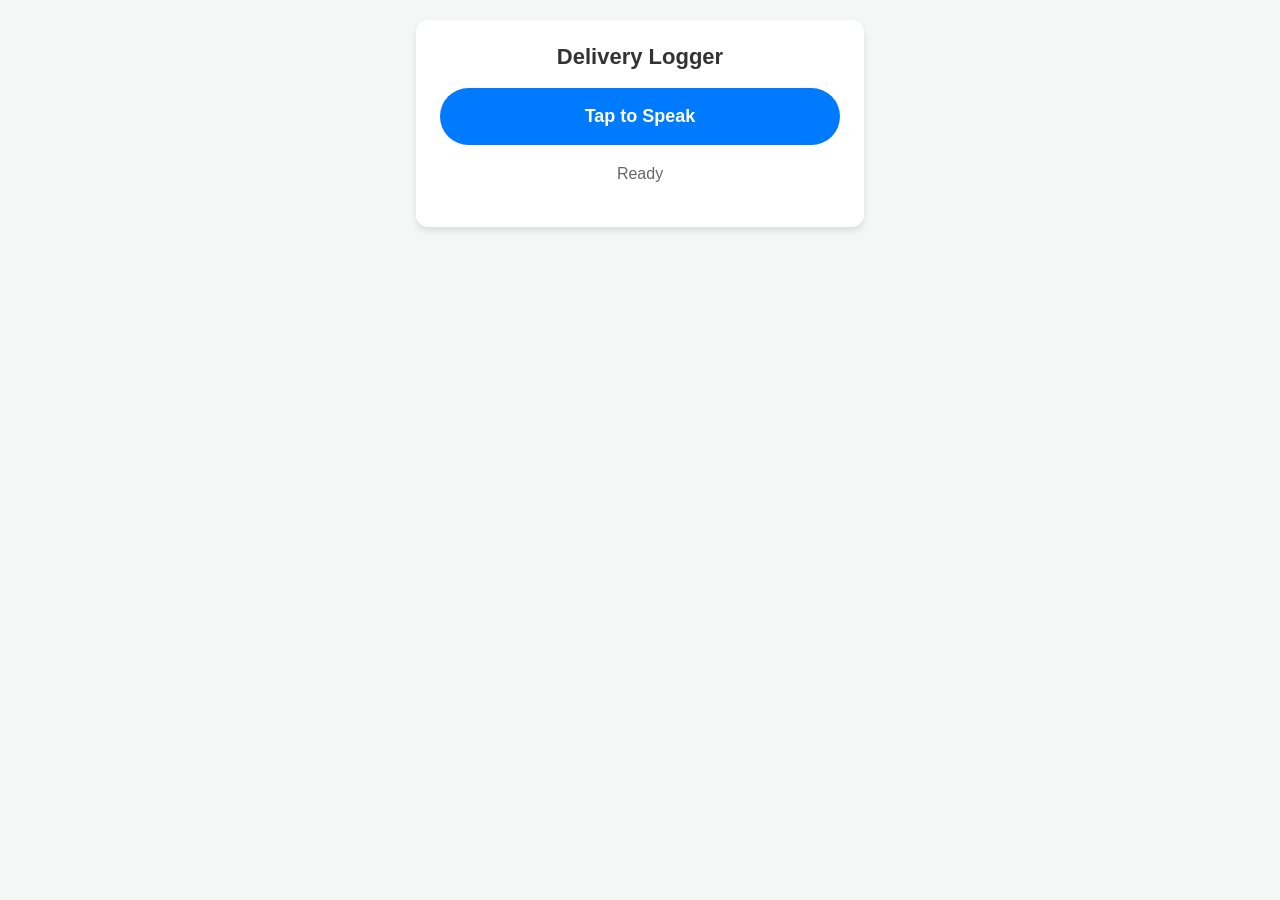
==== index.html @ 5da6aab1 "Add files via upload" ====
<!DOCTYPE html>
<html lang="en">
<head>
    <meta charset="UTF-8">
    <!-- Ensures it looks like an app on mobile screens -->
    <meta name="viewport" content="width=device-width, initial-scale=1.0">
    <title>Driver Delivery Log</title>
    <style>
        body { font-family: -apple-system, BlinkMacSystemFont, "Segoe UI", Roboto, Helvetica, Arial, sans-serif; background-color: #f4f7f6; margin: 0; padding: 20px; color: #333; }
        .container { max-width: 400px; margin: 0 auto; background: white; border-radius: 12px; padding: 24px; box-shadow: 0 4px 6px rgba(0,0,0,0.1); }
        h2 { margin-top: 0; font-size: 22px; text-align: center;}
        
        /* Record Button Styles */
        #recordBtn { width: 100%; padding: 18px; font-size: 18px; font-weight: bold; color: white; background-color: #007bff; border: none; border-radius: 50px; cursor: pointer; transition: 0.3s; margin-bottom: 20px;}
        #recordBtn.recording { background-color: #dc3545; animation: pulse 1.5s infinite; }
        @keyframes pulse { 0% { box-shadow: 0 0 0 0 rgba(220, 53, 69, 0.7); } 70% { box-shadow: 0 0 0 15px rgba(220, 53, 69, 0); } 100% { box-shadow: 0 0 0 0 rgba(220, 53, 69, 0); } }
        
        #status { text-align: center; margin-bottom: 20px; font-weight: 500; color: #666; }
        
        /* Form Styles */
        #confirmationForm { display: none; margin-top: 20px; border-top: 1px solid #eee; padding-top: 20px;}
        label { display: block; font-weight: 600; margin-bottom: 5px; font-size: 14px; color: #555;}
        input[type="text"], input[type="number"] { width: 100%; padding: 10px; margin-bottom: 15px; border: 1px solid #ccc; border-radius: 6px; box-sizing: border-box; font-size: 16px;}
        .warning { color: #856404; background-color: #fff3cd; border: 1px solid #ffeeba; padding: 10px; border-radius: 6px; font-size: 13px; margin-bottom: 15px; display: none;}
        
        #submitBtn { width: 100%; padding: 14px; font-size: 16px; font-weight: bold; color: white; background-color: #28a745; border: none; border-radius: 8px; cursor: pointer;}
        #submitBtn:disabled { background-color: #94d3a2; cursor: not-allowed; }
    </style>
</head>
<body>

<div class="container">
    <h2>Delivery Logger</h2>
    
    <button id="recordBtn">Tap to Speak</button>
    <div id="status">Ready</div>

    <div id="confirmationForm">
        <div id="warningBox" class="warning">⚠️ Please review missing or unclear fields.</div>
        
        <label>Driver Name</label>
        <input type="text" id="driverInput">
        
        <label>Restaurants (Comma separated)</label>
        <input type="text" id="restaurantsInput">
        
        <label>Total Cylinders</label>
        <input type="number" id="cylindersInput">
        
        <button id="submitBtn">Submit to Sheet</button>
    </div>
</div>

<script>
    // ==========================================
    // PASTE YOUR GOOGLE APPS SCRIPT URL HERE
    // ==========================================
    const GAS_URL = "https://script.google.com/macros/s/AKfycbzGHUQMD09-7vBBR6kDdqrA7NAn_sE4dZiYzwj10HpI0-hOEmBV58xppFyarcoK8qzk/exec";

    let mediaRecorder;
    let audioChunks = [];
    const recordBtn = document.getElementById('recordBtn');
    const statusTxt = document.getElementById('status');
    const form = document.getElementById('confirmationForm');
    const warningBox = document.getElementById('warningBox');
    const submitBtn = document.getElementById('submitBtn');

    // --- 1. Audio Recording Logic ---
    recordBtn.addEventListener('click', async () => {
        if (!mediaRecorder || mediaRecorder.state === 'inactive') {
            startRecording();
        } else if (mediaRecorder.state === 'recording') {
            mediaRecorder.stop();
        }
    });

    async function startRecording() {
        try {
            // Request microphone access
            const stream = await navigator.mediaDevices.getUserMedia({ audio: true });
            mediaRecorder = new MediaRecorder(stream);
            audioChunks = [];

            mediaRecorder.ondataavailable = event => {
                if (event.data.size > 0) audioChunks.push(event.data);
            };

            mediaRecorder.onstop = processAudio;

            mediaRecorder.start();
            recordBtn.textContent = "Tap to Stop";
            recordBtn.classList.add("recording");
            statusTxt.textContent = "Listening...";
            form.style.display = "none";
        } catch (err) {
            alert("Microphone access denied or failed.");
        }
    }

    // --- 2. Convert Audio and Send to GAS Proxy ---
    async function processAudio() {
        recordBtn.textContent = "Tap to Speak";
        recordBtn.classList.remove("recording");
        statusTxt.textContent = "Processing with AI...";
        
        // Stop all mic tracks to save battery
        mediaRecorder.stream.getTracks().forEach(track => track.stop());

        const audioBlob = new Blob(audioChunks);
        
        // Convert Blob to Base64 to send over HTTP
        const reader = new FileReader();
        reader.readAsDataURL(audioBlob);
        reader.onloadend = async () => {
            const base64data = reader.result.split(',')[1];
            
            try {
                const response = await fetch(GAS_URL, {
                    method: 'POST',
                    body: JSON.stringify({
                        action: "PROCESS_AUDIO",
                        audioBase64: base64data,
                        mimeType: audioBlob.type
                    })
                });
                
                const result = await response.json();
                if(result.success) {
                    populateForm(result.data.extracted);
                } else {
                    alert("Error: " + result.error);
                    statusTxt.textContent = "Ready";
                }
            } catch (error) {
                alert("Network error talking to server.");
                statusTxt.textContent = "Ready";
            }
        };
    }

    // --- 3. Display Data for Driver Confirmation ---
    function populateForm(data) {
        statusTxt.textContent = "Review and Confirm";
        form.style.display = "block";
        
        document.getElementById('driverInput').value = data.driver_name || "";
        document.getElementById('restaurantsInput').value = (data.restaurants || []).join(", ");
        document.getElementById('cylindersInput').value = data.cylinders || "";

        // Show warning if AI flagged anything
        if (data.confidence_flags && data.confidence_flags.length > 0) {
            warningBox.style.display = "block";
            warningBox.innerHTML = `⚠️ Please check: ${data.confidence_flags.join(", ")}`;
        } else {
            warningBox.style.display = "none";
        }
    }

    // --- 4. Submit Confirmed Data to Google Sheets ---
    submitBtn.addEventListener('click', async () => {
        submitBtn.disabled = true;
        submitBtn.textContent = "Saving...";

        const payload = {
            driver_name: document.getElementById('driverInput').value,
            restaurants: document.getElementById('restaurantsInput').value,
            cylinders: document.getElementById('cylindersInput').value,
            confidence_flags: warningBox.style.display === "block" ? ["Manually Reviewed"] : []
        };

        try {
            const response = await fetch(GAS_URL, {
                method: 'POST',
                body: JSON.stringify({
                    action: "SUBMIT_DELIVERY",
                    payload: payload
                })
            });
            
            const result = await response.json();
            if(result.success) {
                alert("Delivery Logged Successfully!");
                form.style.display = "none";
                statusTxt.textContent = "Ready";
            } else {
                alert("Error saving: " + result.error);
            }
        } catch (error) {
            alert("Network error.");
        } finally {
            submitBtn.disabled = false;
            submitBtn.textContent = "Submit to Sheet";
        }
    });
</script>

</body>
</html>
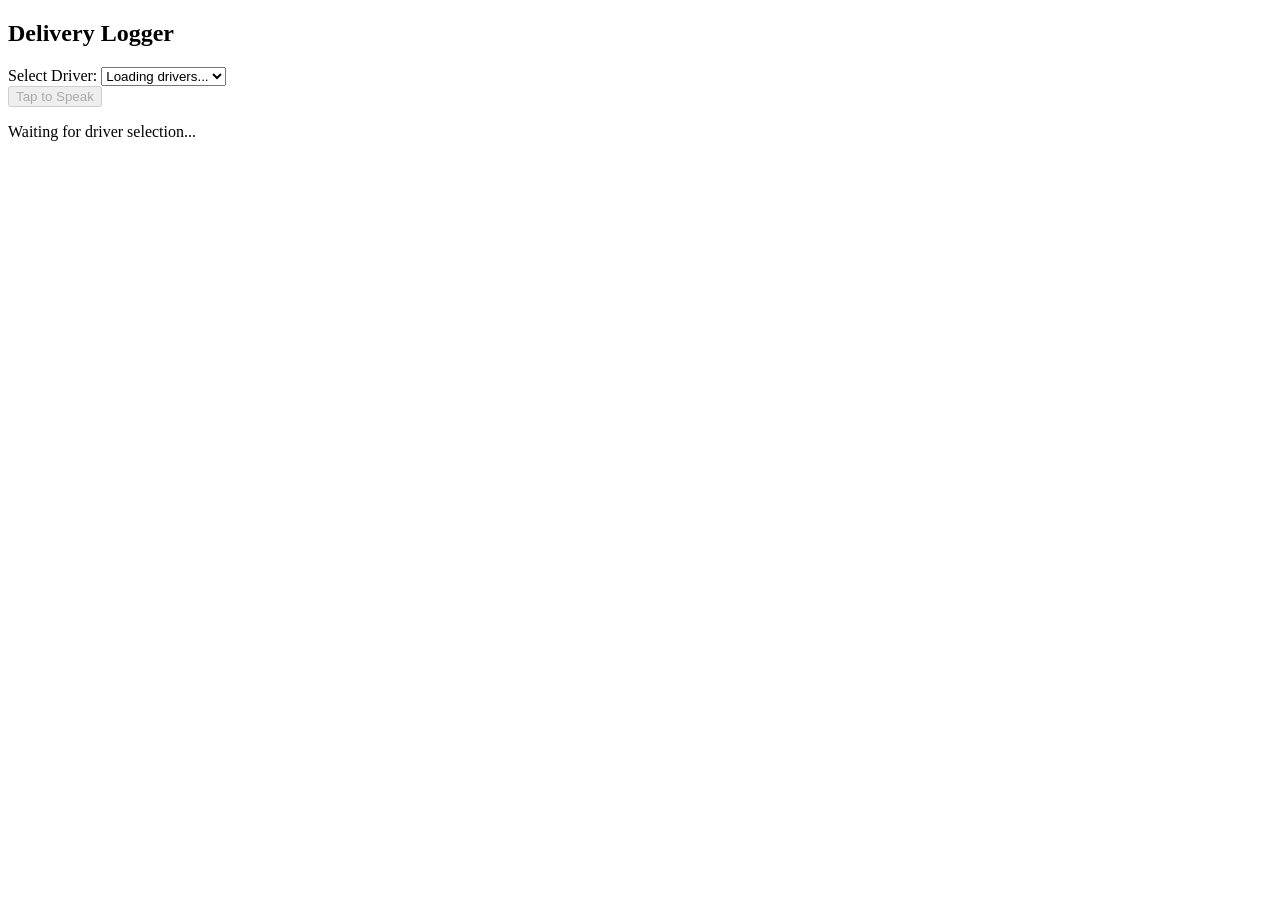
==== commit 357a732d: "Add initial HTML structure for Delivery Logger" ====
--- a/index.html
+++ b/index.html
@@ -1,198 +1,31 @@
-<!DOCTYPE html>
-<html lang="en">
-<head>
-    <meta charset="UTF-8">
-    <!-- Ensures it looks like an app on mobile screens -->
-    <meta name="viewport" content="width=device-width, initial-scale=1.0">
-    <title>Driver Delivery Log</title>
-    <style>
-        body { font-family: -apple-system, BlinkMacSystemFont, "Segoe UI", Roboto, Helvetica, Arial, sans-serif; background-color: #f4f7f6; margin: 0; padding: 20px; color: #333; }
-        .container { max-width: 400px; margin: 0 auto; background: white; border-radius: 12px; padding: 24px; box-shadow: 0 4px 6px rgba(0,0,0,0.1); }
-        h2 { margin-top: 0; font-size: 22px; text-align: center;}
-        
-        /* Record Button Styles */
-        #recordBtn { width: 100%; padding: 18px; font-size: 18px; font-weight: bold; color: white; background-color: #007bff; border: none; border-radius: 50px; cursor: pointer; transition: 0.3s; margin-bottom: 20px;}
-        #recordBtn.recording { background-color: #dc3545; animation: pulse 1.5s infinite; }
-        @keyframes pulse { 0% { box-shadow: 0 0 0 0 rgba(220, 53, 69, 0.7); } 70% { box-shadow: 0 0 0 15px rgba(220, 53, 69, 0); } 100% { box-shadow: 0 0 0 0 rgba(220, 53, 69, 0); } }
-        
-        #status { text-align: center; margin-bottom: 20px; font-weight: 500; color: #666; }
-        
-        /* Form Styles */
-        #confirmationForm { display: none; margin-top: 20px; border-top: 1px solid #eee; padding-top: 20px;}
-        label { display: block; font-weight: 600; margin-bottom: 5px; font-size: 14px; color: #555;}
-        input[type="text"], input[type="number"] { width: 100%; padding: 10px; margin-bottom: 15px; border: 1px solid #ccc; border-radius: 6px; box-sizing: border-box; font-size: 16px;}
-        .warning { color: #856404; background-color: #fff3cd; border: 1px solid #ffeeba; padding: 10px; border-radius: 6px; font-size: 13px; margin-bottom: 15px; display: none;}
-        
-        #submitBtn { width: 100%; padding: 14px; font-size: 16px; font-weight: bold; color: white; background-color: #28a745; border: none; border-radius: 8px; cursor: pointer;}
-        #submitBtn:disabled { background-color: #94d3a2; cursor: not-allowed; }
-    </style>
-</head>
-<body>
-
-<div class="container">
-    <h2>Delivery Logger</h2>
-    
-    <button id="recordBtn">Tap to Speak</button>
-    <div id="status">Ready</div>
-
-    <div id="confirmationForm">
-        <div id="warningBox" class="warning">⚠️ Please review missing or unclear fields.</div>
-        
-        <label>Driver Name</label>
-        <input type="text" id="driverInput">
-        
-        <label>Restaurants (Comma separated)</label>
-        <input type="text" id="restaurantsInput">
-        
-        <label>Total Cylinders</label>
-        <input type="number" id="cylindersInput">
-        
-        <button id="submitBtn">Submit to Sheet</button>
-    </div>
-</div>
-
-<script>
-    // ==========================================
-    // PASTE YOUR GOOGLE APPS SCRIPT URL HERE
-    // ==========================================
-    const GAS_URL = "https://script.google.com/macros/s/AKfycbzGHUQMD09-7vBBR6kDdqrA7NAn_sE4dZiYzwj10HpI0-hOEmBV58xppFyarcoK8qzk/exec";
-
-    let mediaRecorder;
-    let audioChunks = [];
-    const recordBtn = document.getElementById('recordBtn');
-    const statusTxt = document.getElementById('status');
-    const form = document.getElementById('confirmationForm');
-    const warningBox = document.getElementById('warningBox');
-    const submitBtn = document.getElementById('submitBtn');
-
-    // --- 1. Audio Recording Logic ---
-    recordBtn.addEventListener('click', async () => {
-        if (!mediaRecorder || mediaRecorder.state === 'inactive') {
-            startRecording();
-        } else if (mediaRecorder.state === 'recording') {
-            mediaRecorder.stop();
-        }
-    });
-
-    async function startRecording() {
-        try {
-            // Request microphone access
-            const stream = await navigator.mediaDevices.getUserMedia({ audio: true });
-            mediaRecorder = new MediaRecorder(stream);
-            audioChunks = [];
-
-            mediaRecorder.ondataavailable = event => {
-                if (event.data.size > 0) audioChunks.push(event.data);
-            };
-
-            mediaRecorder.onstop = processAudio;
-
-            mediaRecorder.start();
-            recordBtn.textContent = "Tap to Stop";
-            recordBtn.classList.add("recording");
-            statusTxt.textContent = "Listening...";
-            form.style.display = "none";
-        } catch (err) {
-            alert("Microphone access denied or failed.");
-        }
-    }
-
-    // --- 2. Convert Audio and Send to GAS Proxy ---
-    async function processAudio() {
-        recordBtn.textContent = "Tap to Speak";
-        recordBtn.classList.remove("recording");
-        statusTxt.textContent = "Processing with AI...";
-        
-        // Stop all mic tracks to save battery
-        mediaRecorder.stream.getTracks().forEach(track => track.stop());
-
-        const audioBlob = new Blob(audioChunks);
-        
-        // Convert Blob to Base64 to send over HTTP
-        const reader = new FileReader();
-        reader.readAsDataURL(audioBlob);
-        reader.onloadend = async () => {
-            const base64data = reader.result.split(',')[1];
-            
-            try {
-                const response = await fetch(GAS_URL, {
-                    method: 'POST',
-                    body: JSON.stringify({
-                        action: "PROCESS_AUDIO",
-                        audioBase64: base64data,
-                        mimeType: audioBlob.type
-                    })
-                });
-                
-                const result = await response.json();
-                if(result.success) {
-                    populateForm(result.data.extracted);
-                } else {
-                    alert("Error: " + result.error);
-                    statusTxt.textContent = "Ready";
-                }
-            } catch (error) {
-                alert("Network error talking to server.");
-                statusTxt.textContent = "Ready";
-            }
-        };
-    }
-
-    // --- 3. Display Data for Driver Confirmation ---
-    function populateForm(data) {
-        statusTxt.textContent = "Review and Confirm";
-        form.style.display = "block";
-        
-        document.getElementById('driverInput').value = data.driver_name || "";
-        document.getElementById('restaurantsInput').value = (data.restaurants || []).join(", ");
-        document.getElementById('cylindersInput').value = data.cylinders || "";
-
-        // Show warning if AI flagged anything
-        if (data.confidence_flags && data.confidence_flags.length > 0) {
-            warningBox.style.display = "block";
-            warningBox.innerHTML = `⚠️ Please check: ${data.confidence_flags.join(", ")}`;
-        } else {
-            warningBox.style.display = "none";
-        }
-    }
-
-    // --- 4. Submit Confirmed Data to Google Sheets ---
-    submitBtn.addEventListener('click', async () => {
-        submitBtn.disabled = true;
-        submitBtn.textContent = "Saving...";
-
-        const payload = {
-            driver_name: document.getElementById('driverInput').value,
-            restaurants: document.getElementById('restaurantsInput').value,
-            cylinders: document.getElementById('cylindersInput').value,
-            confidence_flags: warningBox.style.display === "block" ? ["Manually Reviewed"] : []
-        };
-
-        try {
-            const response = await fetch(GAS_URL, {
-                method: 'POST',
-                body: JSON.stringify({
-                    action: "SUBMIT_DELIVERY",
-                    payload: payload
-                })
-            });
-            
-            const result = await response.json();
-            if(result.success) {
-                alert("Delivery Logged Successfully!");
-                form.style.display = "none";
-                statusTxt.textContent = "Ready";
-            } else {
-                alert("Error saving: " + result.error);
-            }
-        } catch (error) {
-            alert("Network error.");
-        } finally {
-            submitBtn.disabled = false;
-            submitBtn.textContent = "Submit to Sheet";
-        }
-    });
-</script>
-
-</body>
-</html>+<!DOCTYPE html>
+<html lang="en">
+<head>
+    <meta charset="UTF-8">
+    <meta name="viewport" content="width=device-width, initial-scale=1.0">
+    <title>Delivery Logger</title>
+    <!-- Link to our separate CSS file -->
+    <link rel="stylesheet" href="styles.css">
+</head>
+<body>
+    <div class="container">
+        <h2>Delivery Logger</h2>
+        
+        <!-- Step 1: Driver Selection -->
+        <div class="input-group">
+            <label for="driver-select">Select Driver:</label>
+            <select id="driver-select">
+                <option value="">Loading drivers...</option>
+            </select>
+        </div>
+
+        <!-- Step 2: Audio Capture -->
+        <button id="record-btn" disabled>Tap to Speak</button>
+        <p id="status-text">Waiting for driver selection...</p>
+    </div>
+
+    <!-- Link to our separate JavaScript file -->
+    <!-- We put it at the end of the body so the HTML loads first -->
+    <script src="app.js"></script>
+</body>
+</html>
